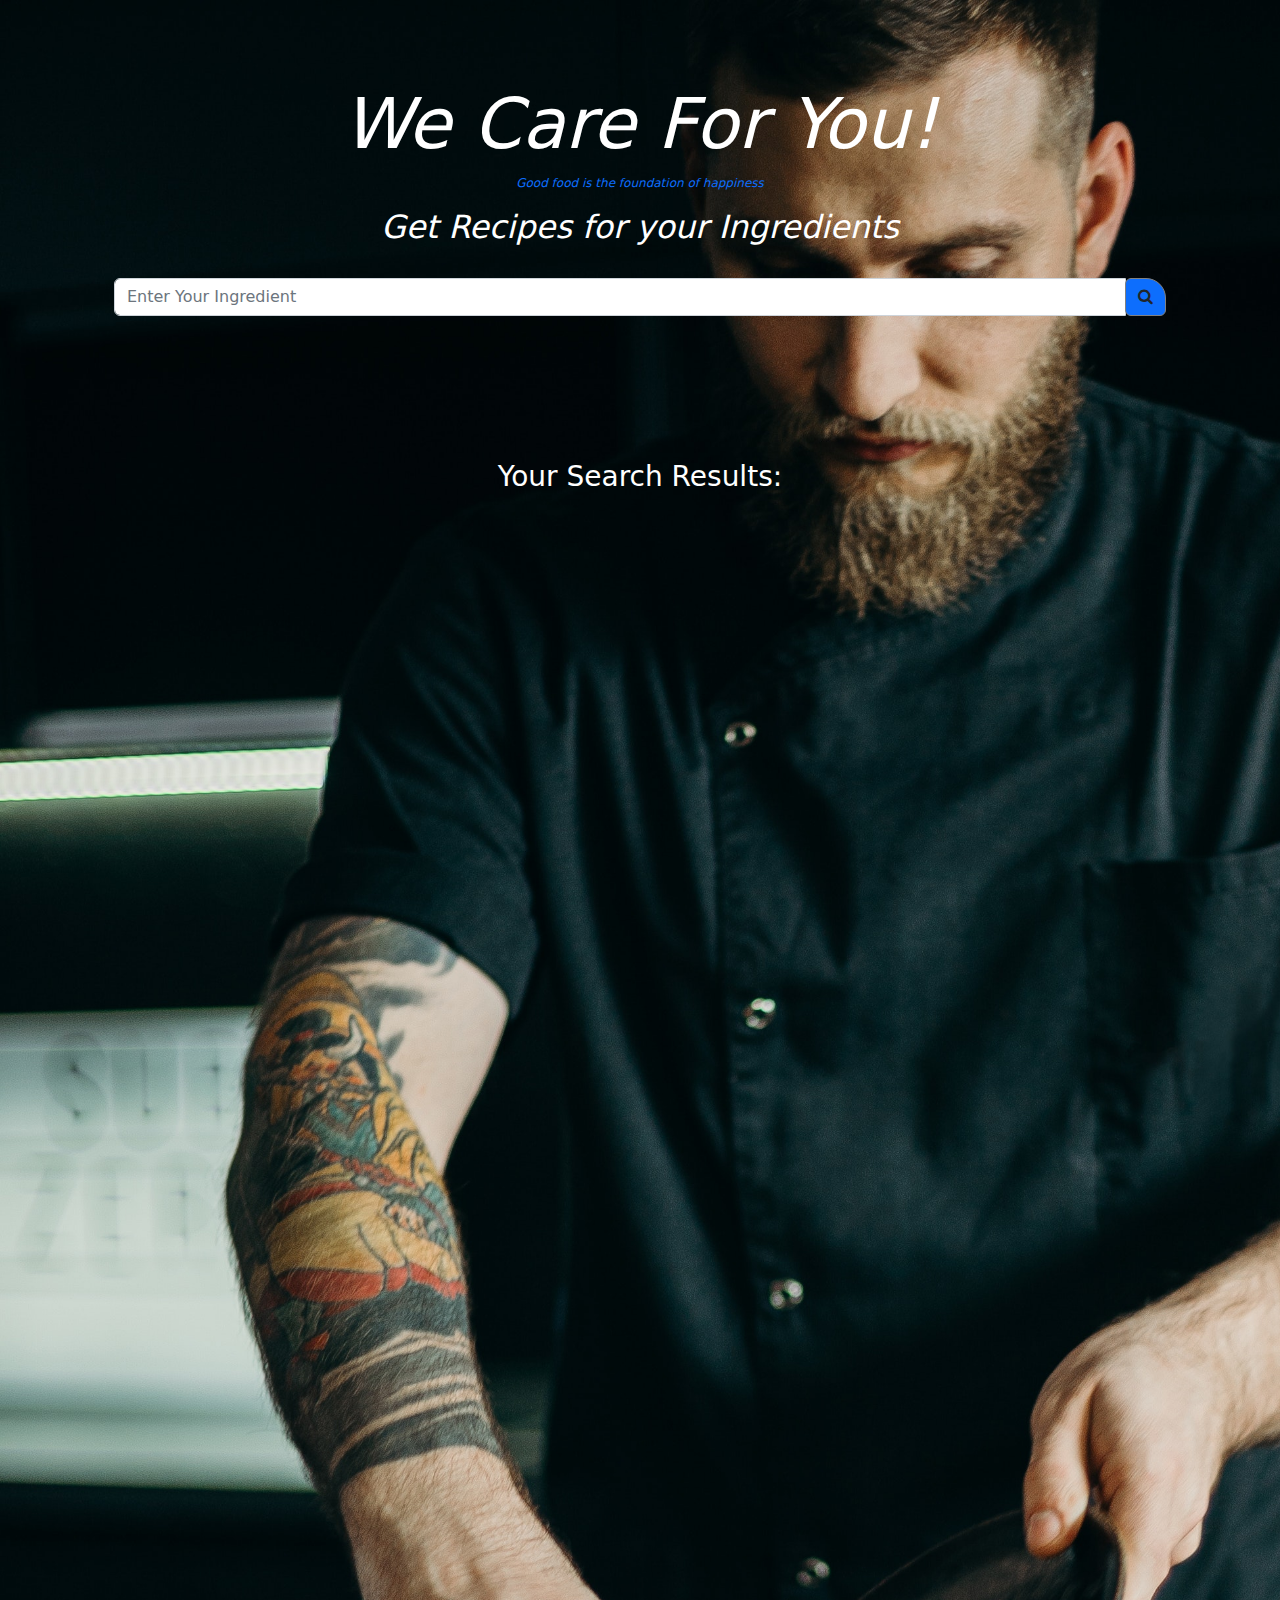
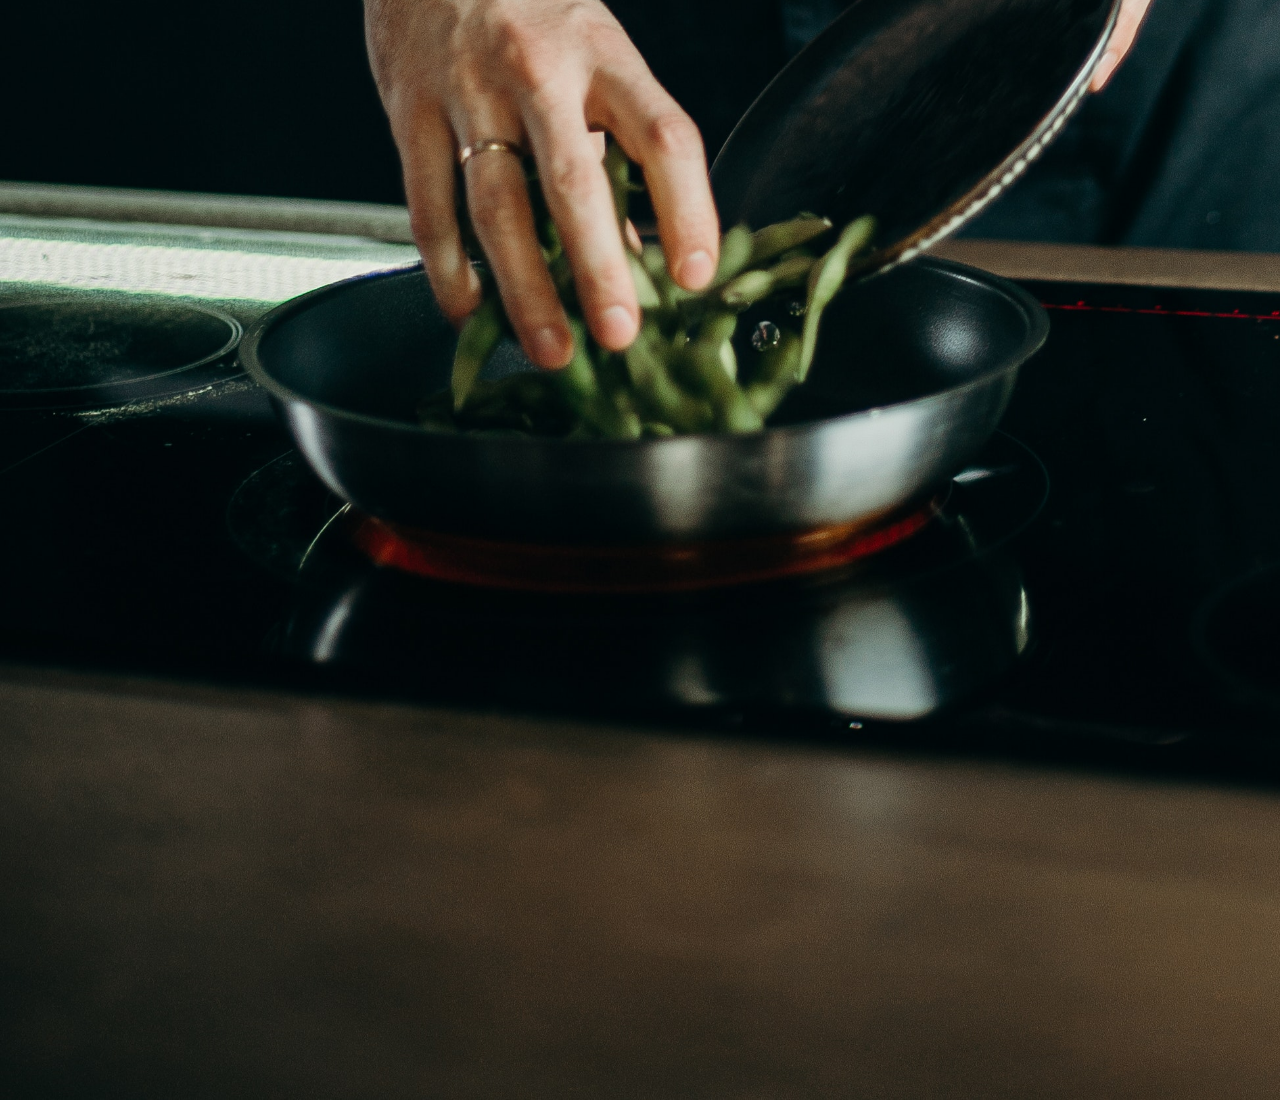
==== public/index.html @ 8949f998 "add event to the buttons" ====
<!DOCTYPE html>
<html lang="en">
<head>
    <meta charset="UTF-8">
    <meta http-equiv="X-UA-Compatible" content="IE=edge">
    <meta name="viewport" content="width=device-width, initial-scale=1.0">
    <title>Food Recipe </title>
    <link rel="stylesheet" href="https://cdnjs.cloudflare.com/ajax/libs/font-awesome/4.7.0/css/font-awesome.min.css">
   <link rel="stylesheet" href="/css/style.css"> 
   <!--links to bootstrap-->
   <link rel="stylesheet" href="/bootstrap/css/bootstrap.css">
   <link rel="stylesheet" href="/bootstrap/css/bootstrap.min.css">
   <link rel="stylesheet" href="/bootstrap/css/bootstrap-grid.css">
   <link rel="stylesheet" href="/bootstrap/css/bootstrap-grid.min.css">

</head>
<body>
<div class="container">
    <div class="wrapper">

        <div id="box-container">
            <h1 id="heading"> We Care For You! </h1>
            <p>Good food is the foundation of happiness  </p>
            <h2> Get Recipes for your Ingredients </h2>
     </div>
     
     <div id="container">
         <br>
         <form>
             <div class="input-group col-xs-4">
             <input type="text" id="search-input" class="form-control input-lg" placeholder="Enter Your Ingredient">
             <div class="input-group-btn">
            <button type="submit" class= "btn btn-default" id="btn-search"> <i class=" fa fa-search glyphicon glyphicon-search"> </i> </button>
             </div>
         </form>
     </div>

     
 
     <!--div for meals -->
     
      <div class="meal-result" id="meals-container">
        <br>
       
      <h3> Your Search Results: </h3>
        <div id="results">
            <!--meals-->
         

         
        </div>
     </div>
        
    
    </div>
   
</div>
    

  <script type="text/javascript" src="/js/index.js"> </script>   
</body>
</html>
---- css/style.css ----
body{
    background-image: url("/assets/image3.jpg");
    background-size: cover;
    height: 300vh;
    background-repeat: no-repeat;
 
}

#button{
    margin-left: 20px;
}
#box-container{
    text-align: center;
    margin-top: 50px;
}
#results{
 
 margin-top: 80px;
}
#btn-search{
    border: 1px solid gray;
    border-top-right-radius: 20px;
    background-color: #0d6efd;
}
#image{
    height: 400px;
    width: 300px;
}
#meals-container{
   margin-top: 100px;

}
#heading{
    font-style: italic;
    color: white;
    font-size: 70px;
}
#meals-container h3{
    color: white;
}
#box-container h2{
    color: white;
}
#box-container{
    font-style: oblique;
    font-size: 12px;
    color: #0d6efd;
}
 /*
#meals-container {
    flex: 33.33%;
    padding: 5px;
}*/
.wrapper{
    text-align: center;
    padding: 2rem;
    background: scroll;
    max-width: 1200px;
}
.meal-item{
    display: flex;
    flex-direction:column;
   }
.meal-name{
    padding: 1.5rem 0.5rem;
}
.meal-result{
    margin-top: 50px;
    width: 100%;
    display: grid;
    grid-gap: 20px;
   
}
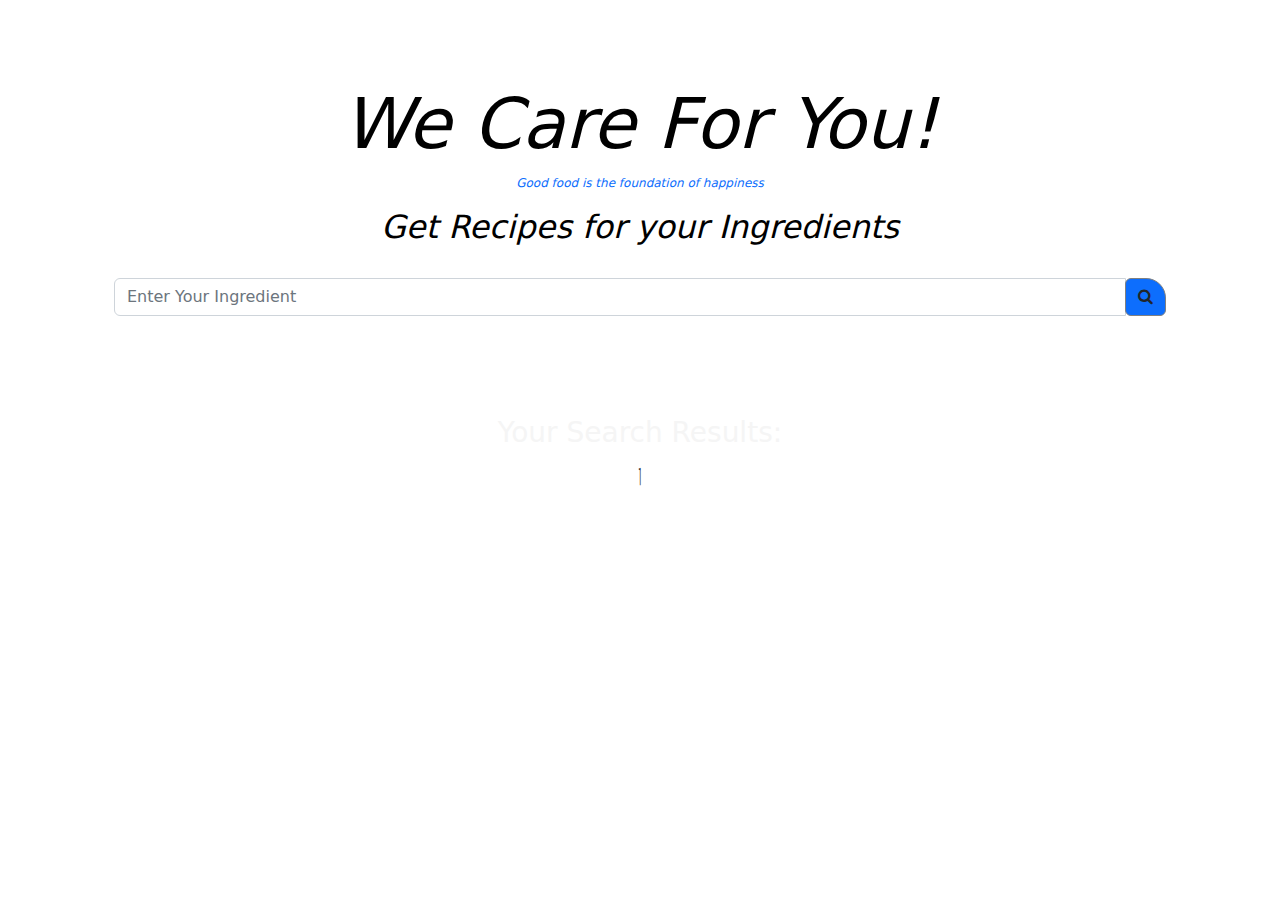
==== commit 0561110d: "dispalys elements" ====
--- a/public/index.html
+++ b/public/index.html
@@ -39,17 +39,22 @@
  
      <!--div for meals -->
      
-      <div class="meal-result" id="meals-container">
-        <br>
-       
-      <h3> Your Search Results: </h3>
-        <div id="results">
+        <div class="meal-result" id="meals-container">
+         <h3> Your Search Results: </h3>
+        
             <!--meals-->
          
 
          
         </div>
-     </div>
+        <!--meal content-->
+        <div class="details">
+            <button type="button" class="btn recipe-btn" id="recipe-btn">  <i class = "fas fa-times"></i>
+             </button>
+             <div class="content">
+
+             </div>
+        </div>
         
     
     </div>
--- a/css/style.css
+++ b/css/style.css
@@ -1,11 +1,3 @@
-body{
-    background-image: url("/assets/image3.jpg");
-    background-size: cover;
-    height: 300vh;
-    background-repeat: no-repeat;
- 
-}
-
 #button{
     margin-left: 20px;
 }
@@ -13,10 +5,7 @@
     text-align: center;
     margin-top: 50px;
 }
-#results{
- 
- margin-top: 80px;
-}
+
 #btn-search{
     border: 1px solid gray;
     border-top-right-radius: 20px;
@@ -28,18 +17,24 @@
 }
 #meals-container{
    margin-top: 100px;
+   width: 100%;
+   display: grid;
+   grid-gap: 30px;
+   grid-template: auto / repeat(auto-fit, minmax(300px, 1fr));
+   
+  
 
 }
 #heading{
     font-style: italic;
-    color: white;
+    color: black;
     font-size: 70px;
 }
 #meals-container h3{
-    color: white;
+    color: whitesmoke;
 }
 #box-container h2{
-    color: white;
+    color: black;
 }
 #box-container{
     font-style: oblique;
@@ -57,20 +52,18 @@
     background: scroll;
     max-width: 1200px;
 }
-.meal-item{
-    display: flex;
-    flex-direction:column;
-   }
+
 .meal-name{
     padding: 1.5rem 0.5rem;
 }
-.meal-result{
-    margin-top: 50px;
-    width: 100%;
-    display: grid;
-    grid-gap: 20px;
-   
+.meal-item{
+  width: 100%;
+  border-radius: 8px;
+  background-color: rgb(37, 37, 37);
+  padding: 15px;
+  overflow: hidden
 }
-
-
-
+.not-found{
+    color: #0d6efd;
+    font-size: 30px;
+}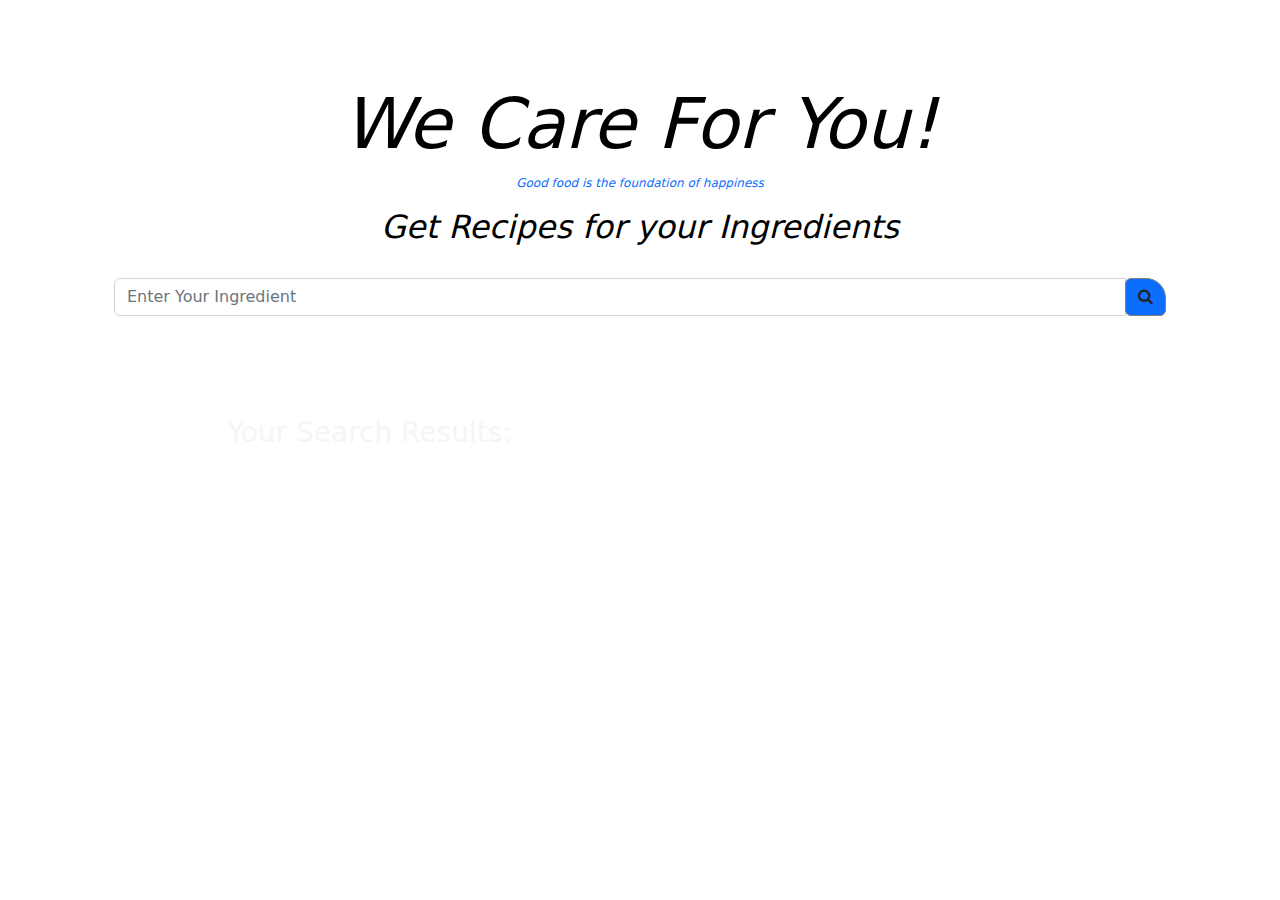
==== commit e516f8e6: "manipulates data to the page" ====
--- a/public/index.html
+++ b/public/index.html
@@ -5,7 +5,7 @@
     <meta http-equiv="X-UA-Compatible" content="IE=edge">
     <meta name="viewport" content="width=device-width, initial-scale=1.0">
     <title>Food Recipe </title>
-    <link rel="stylesheet" href="https://cdnjs.cloudflare.com/ajax/libs/font-awesome/4.7.0/css/font-awesome.min.css">
+    <link rel="stylesheet" href="https://cdnjs.cloudflare.com/ajax/libs/font-awesome/4.7.0/css/font-awesome.min.css" >
    <link rel="stylesheet" href="/css/style.css"> 
    <!--links to bootstrap-->
    <link rel="stylesheet" href="/bootstrap/css/bootstrap.css">
@@ -41,17 +41,17 @@
      
         <div class="meal-result" id="meals-container">
          <h3> Your Search Results: </h3>
+         <div id="results">
         
             <!--meals-->
          
 
-         
+         </div>
         </div>
         <!--meal content-->
         <div class="details">
-            <button type="button" class="btn recipe-btn" id="recipe-btn">  <i class = "fas fa-times"></i>
-             </button>
-             <div class="content">
+            <button type="button" class="btn recipe-up-btn" id="recipe-btn"> X </button>
+             <div class="content" id="content">
 
              </div>
         </div>
--- a/css/style.css
+++ b/css/style.css
@@ -12,7 +12,7 @@
     background-color: #0d6efd;
 }
 #image{
-    height: 400px;
+    height: 300px;
     width: 300px;
 }
 #meals-container{
@@ -66,4 +66,122 @@
 .not-found{
     color: #0d6efd;
     font-size: 30px;
+}
+.recipe-btn{
+    text-decoration: none;
+    color: black;
+    background:#0d6efd;
+    font-weight: 500;
+    font-size: 1.1rem;
+    padding: 0.75rem 0;
+    display: block;
+    width: 175px;
+    margin: 1rem auto;
+    border-radius: 2rem;
+    -webkit-border-radius: 2rem;
+    -moz-border-radius: 2rem;
+    -ms-border-radius: 2rem;
+    -o-border-radius: 2rem;
+}
+.details{
+    position: fixed;
+    top: 50%;
+    left: 50%;
+    transform: translate(-50%, -50%);
+    -webkit-transform: translate(-50%, -50%);
+    -moz-transform: translate(-50%, -50%);
+    -ms-transform: translate(-50%, -50%);
+    -o-transform: translate(-50%, -50%);
+    color: black;
+    background:#0d6efd;
+    border-radius: 1rem;
+    width: 90%;
+    height: 90%;
+    overflow-y: scroll;
+    display: none;
+    padding: 2rem 0;
+}
+.showRecipe{
+    display: block;
+}
+
+.content{
+    margin: 2rem;
+}
+.recipe-up-btn{
+    position: absolute;
+    right: 2rem;
+    top: 2rem;
+    font-size: 1.8rem;
+    background: black;
+    border: none;
+    width: 35px;
+    height: 35px;
+    border-radius: 50%;
+    -webkit-border-radius: 50%;
+    -moz-border-radius: 50%;
+    -ms-border-radius: 50%;
+    -o-border-radius: 50%;
+    display: flex;
+    align-items: center;
+    justify-content: center;
+    opacity: 0.9;
+}
+.recipe-title{
+    letter-spacing: 1px;
+    padding-bottom: 1rem;
+}
+.recipe-category{
+    background: #fff;
+    font-weight: 600;
+    color: var(--tenne-tawny);
+    display: inline-block;
+    padding: 0.2rem 0.5rem;
+    border-radius: 0.3rem;
+    -webkit-border-radius: 0.3rem;
+    -moz-border-radius: 0.3rem;
+    -ms-border-radius: 0.3rem;
+    -o-border-radius: 0.3rem;
+}
+.recipe-category{
+    background: #fff;
+    font-weight: 600;
+    color: var(--tenne-tawny);
+    display: inline-block;
+    padding: 0.2rem 0.5rem;
+    border-radius: 0.3rem;
+    -webkit-border-radius: 0.3rem;
+    -moz-border-radius: 0.3rem;
+    -ms-border-radius: 0.3rem;
+    -o-border-radius: 0.3rem;
+}
+.recipe-instruct{
+    padding: 1rem 0;
+}
+.recipe-meal-img img{
+    width: 100px;
+    height: 100px;
+    border-radius: 50%;
+    -webkit-border-radius: 50%;
+    -moz-border-radius: 50%;
+    -ms-border-radius: 50%;
+    -o-border-radius: 50%;
+    margin: 0 auto;
+    display: block;
+}
+.recipe-link{
+    margin: 1.4rem 0;
+}
+.recipe-link a{
+    color: #fff;
+    font-size: 1.2rem;
+    font-weight: 700;
+    transition: all 0.4s linear;
+    -webkit-transition: all 0.4s linear;
+    -moz-transition: all 0.4s linear;
+    -ms-transition: all 0.4s linear;
+    -o-transition: all 0.4s linear;
+}
+.recipe-link a:hover{
+    opacity: 0.8;
 }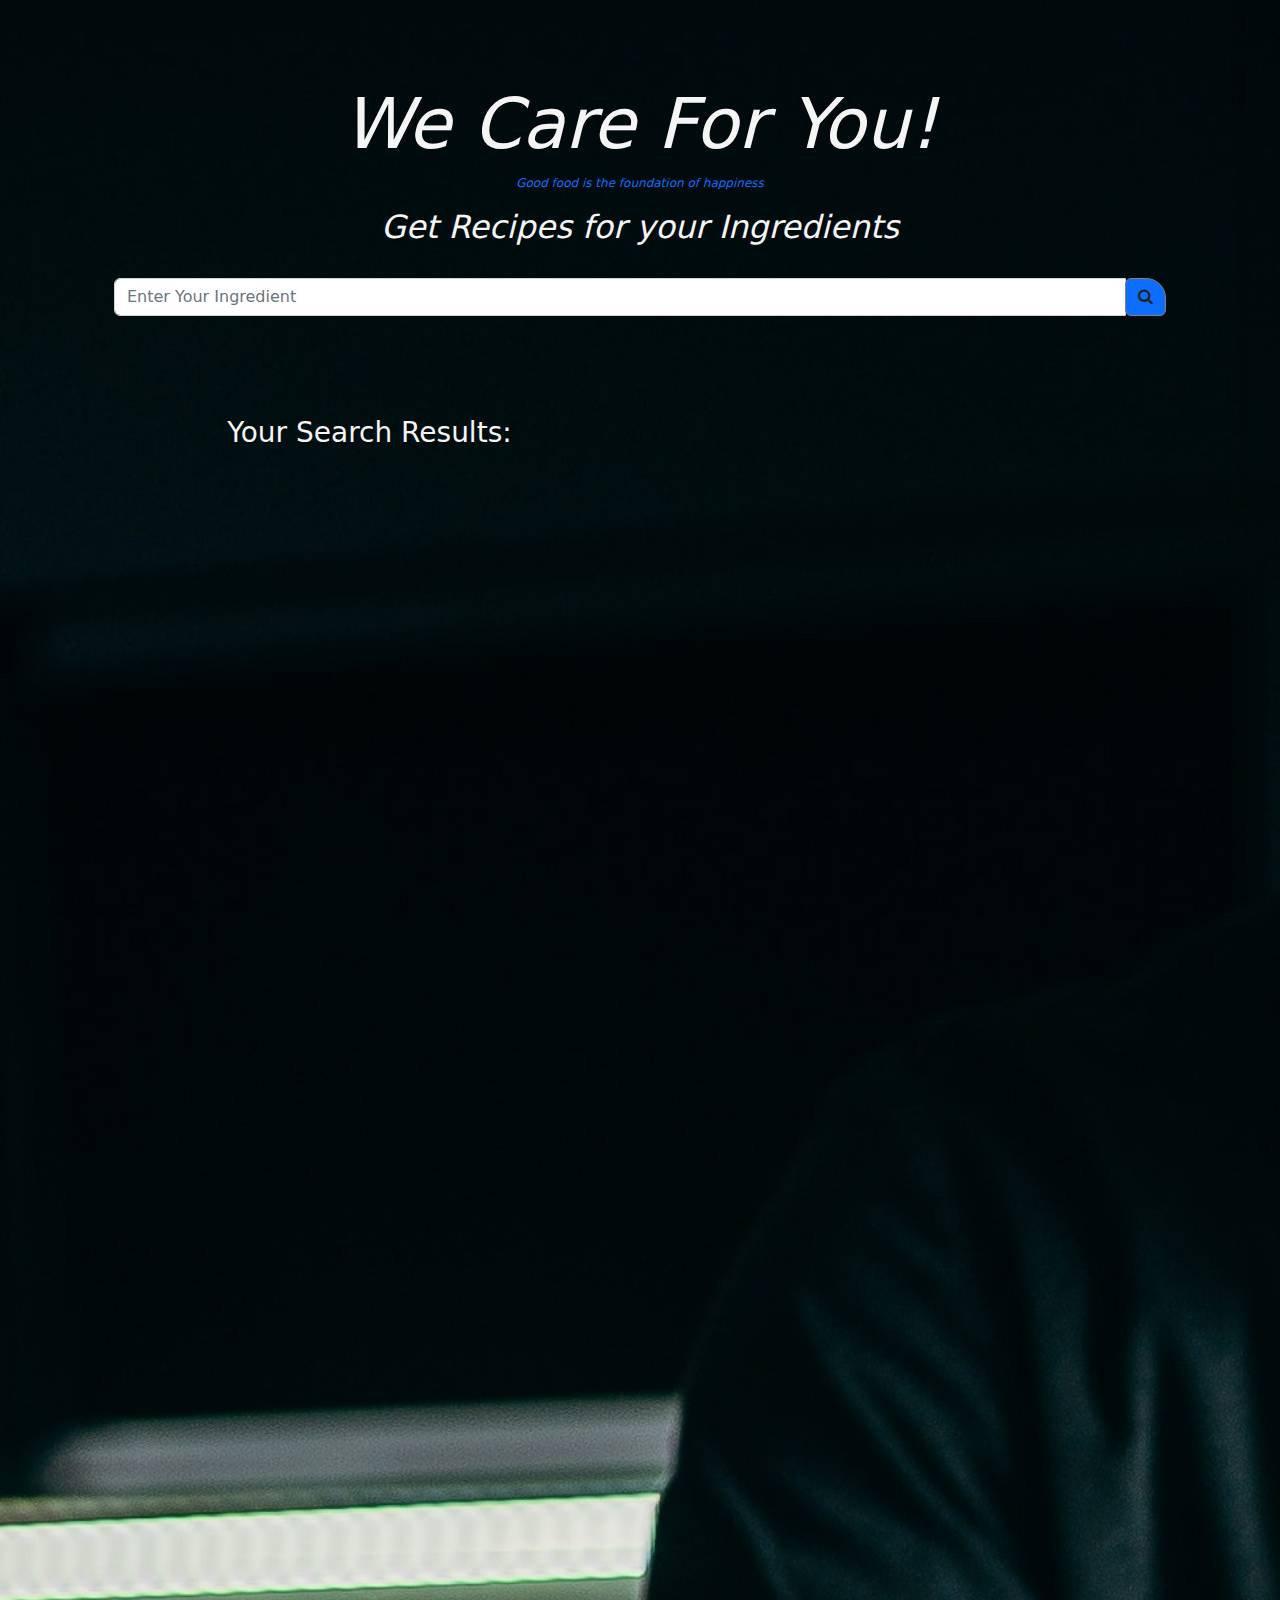
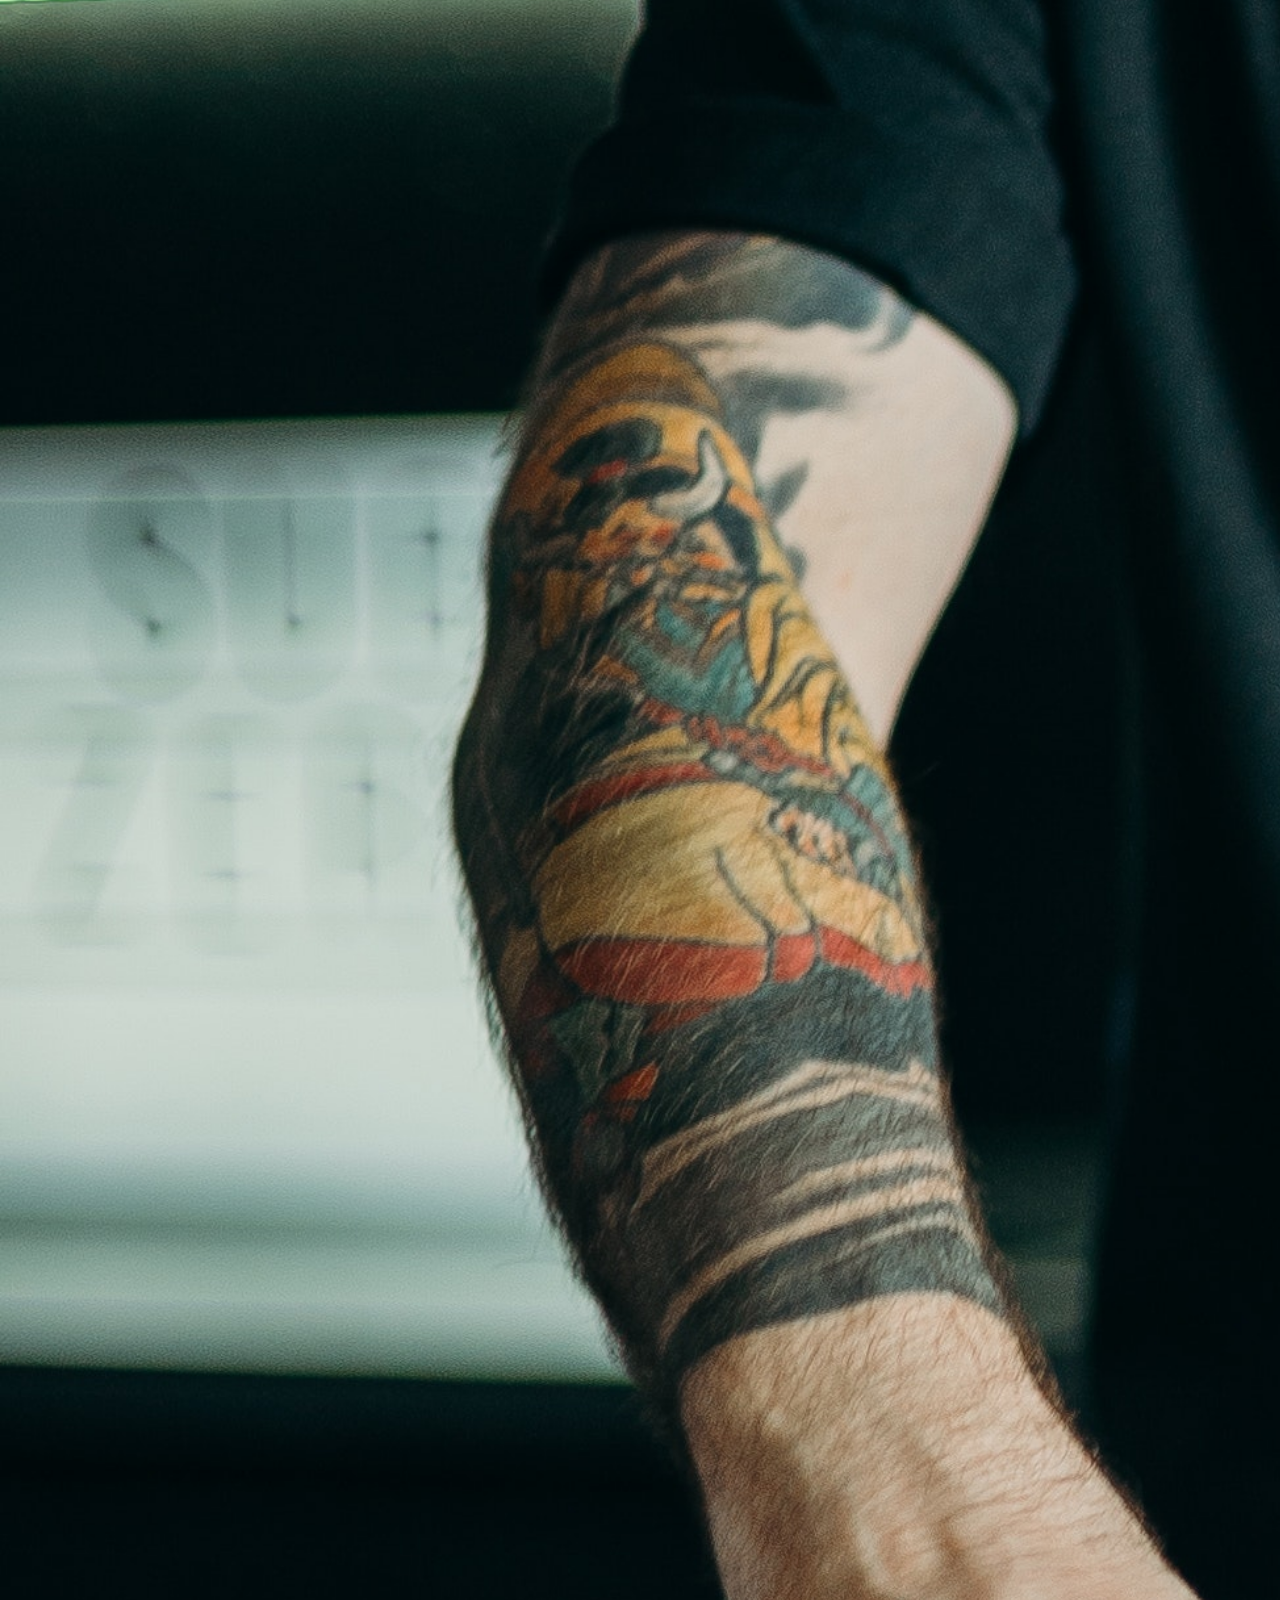
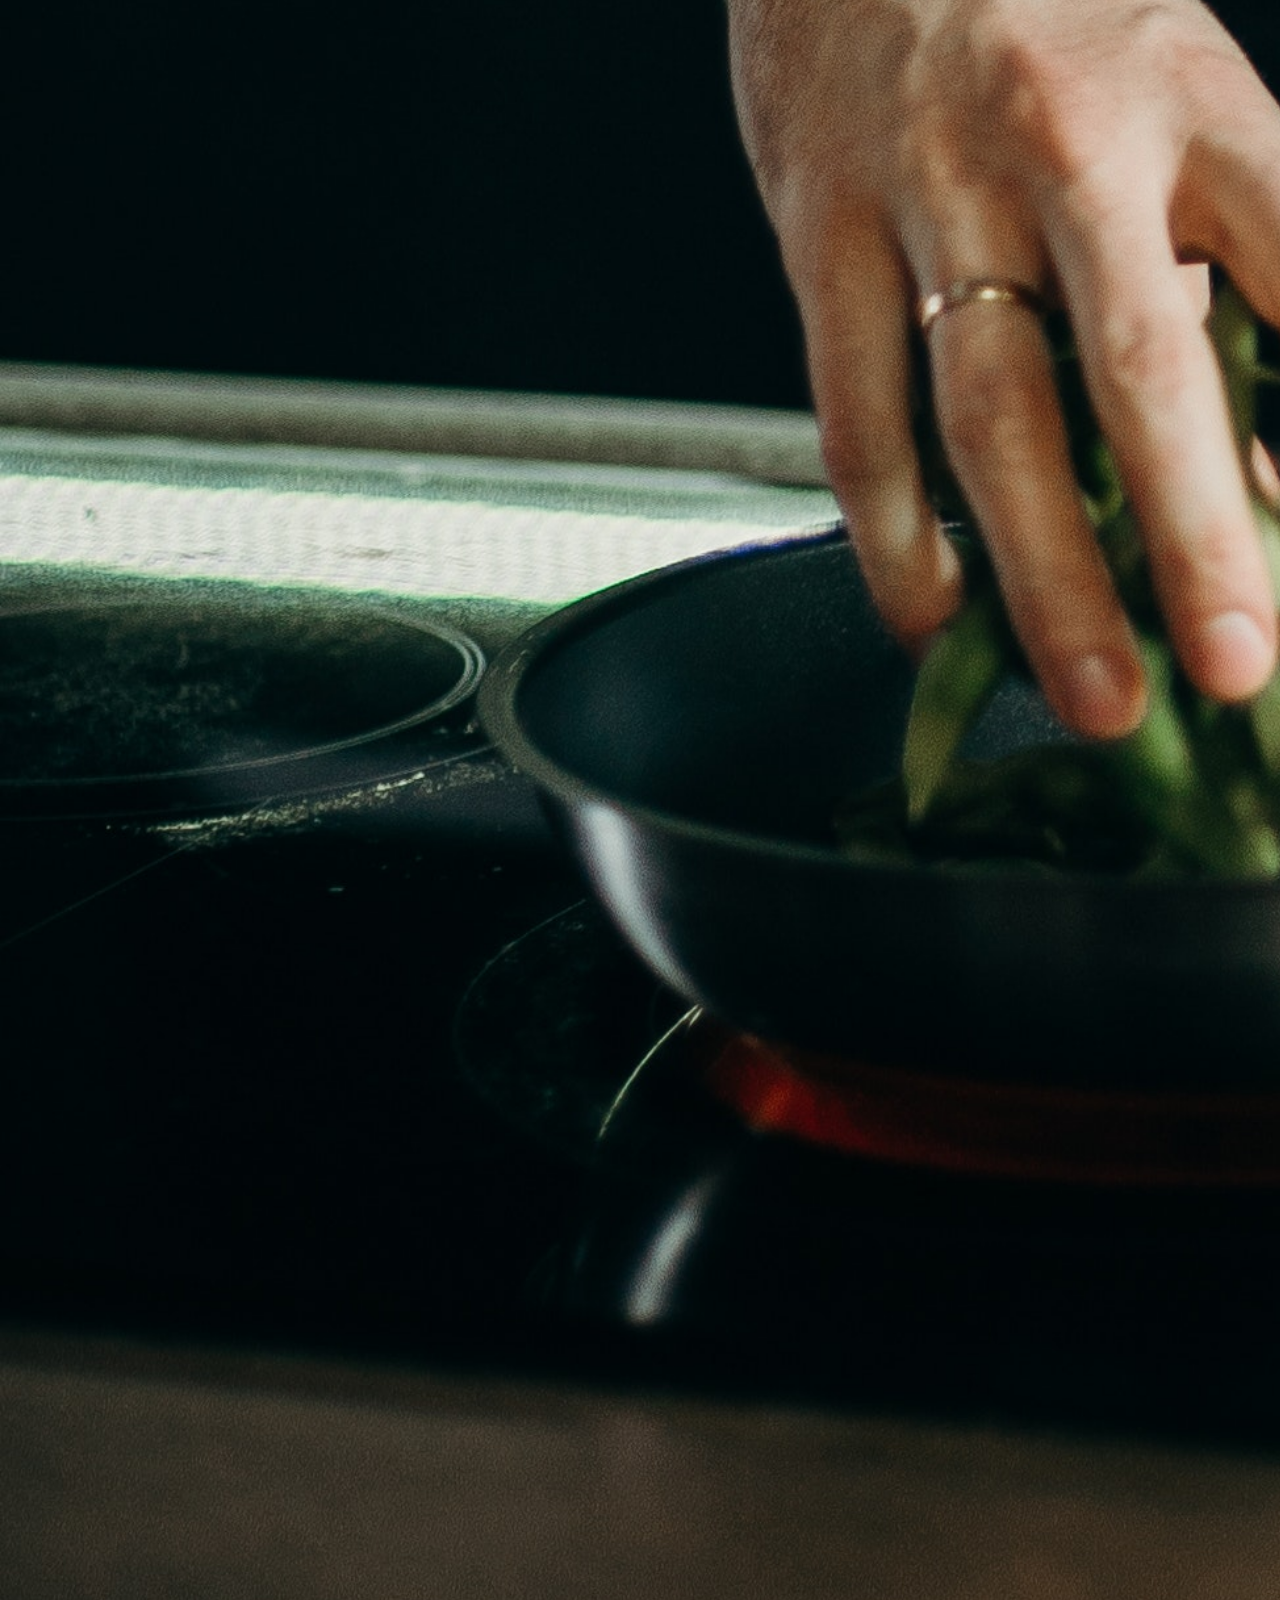
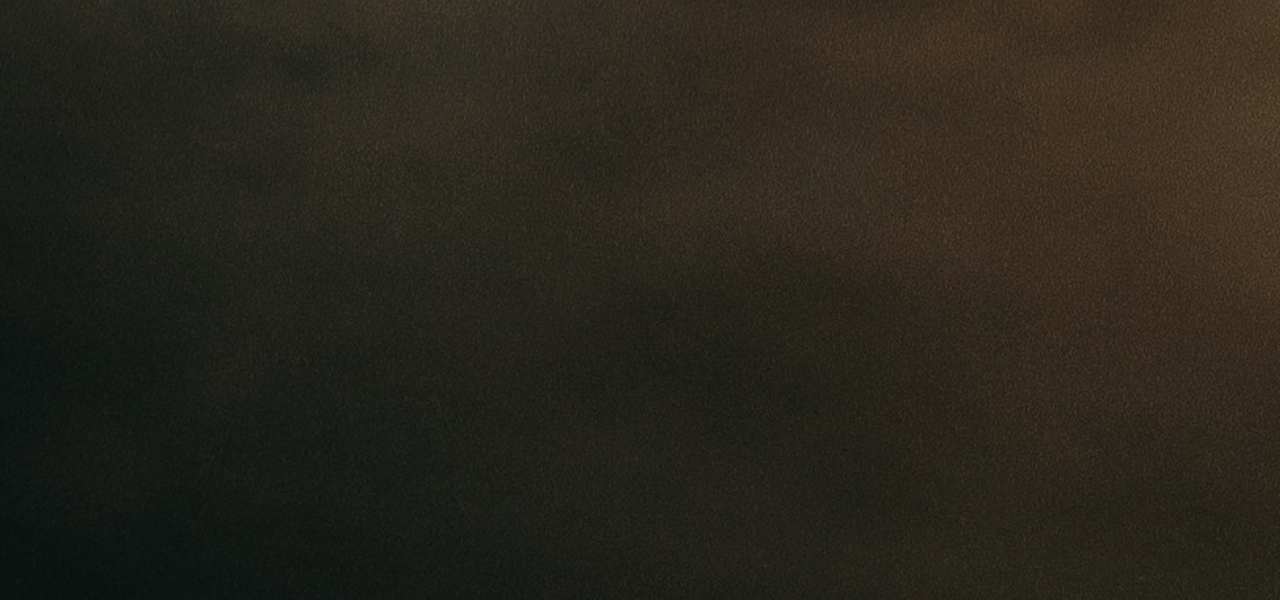
==== commit e5d724da: "add recipe button" ====
--- a/public/index.html
+++ b/public/index.html
@@ -14,52 +14,64 @@
    <link rel="stylesheet" href="/bootstrap/css/bootstrap-grid.min.css">
 
 </head>
-<body>
-<div class="container">
-    <div class="wrapper">
+    <body>
+    <div class="container">
+        <div class="wrapper">
 
-        <div id="box-container">
-            <h1 id="heading"> We Care For You! </h1>
-            <p>Good food is the foundation of happiness  </p>
-            <h2> Get Recipes for your Ingredients </h2>
-     </div>
+            <div id="box-container">
+                <h1 id="heading"> We Care For You! </h1>
+                <p>Good food is the foundation of happiness  </p>
+                <h2> Get Recipes for your Ingredients </h2>
+        </div>
      
-     <div id="container">
-         <br>
-         <form>
-             <div class="input-group col-xs-4">
-             <input type="text" id="search-input" class="form-control input-lg" placeholder="Enter Your Ingredient">
-             <div class="input-group-btn">
-            <button type="submit" class= "btn btn-default" id="btn-search"> <i class=" fa fa-search glyphicon glyphicon-search"> </i> </button>
-             </div>
-         </form>
-     </div>
+        <div id="container">
+            <br>
+            <form>
+                <div class="input-group col-xs-4">
+                <input type="text" id="search-input" class="form-control input-lg" placeholder="Enter Your Ingredient">
+                <div class="input-group-btn">
+                <button type="submit" class= "btn btn-default" id="btn-search"> <i class=" fa fa-search glyphicon glyphicon-search"> </i> </button>
+                </div>
+            </form>
+        </div>
 
      
  
      <!--div for meals -->
-     
+        
         <div class="meal-result" id="meals-container">
-         <h3> Your Search Results: </h3>
-         <div id="results">
-        
-            <!--meals-->
+              
+            
+            <h3> Your Search Results: </h3>
+                <div id="results">
+            
+                  <!--meals-->
          
 
-         </div>
-        </div>
-        <!--meal content-->
-        <div class="details">
-            <button type="button" class="btn recipe-up-btn" id="recipe-btn"> X </button>
-             <div class="content" id="content">
+                 
+                </div>
+             
+            </div>
+               <!--meal content-->
+                <div class="details">
+                           <button type="button" class="btn recipe-up-btn" id="recipe-btn"> X </button>
+                 <div class="content" id="content">
 
-             </div>
+             
+                 
+                
+                
+                
+                </div>
+        
+            
         </div>
         
     
     </div>
    
 </div>
+
     
 
   <script type="text/javascript" src="/js/index.js"> </script>   
--- a/css/style.css
+++ b/css/style.css
@@ -1,3 +1,9 @@
+body{
+    background-image: url("/assets/image3.jpg");
+    background-size: cover;
+    height: 600vh;
+    background-repeat: no-repeat;
+}
 #button{
     margin-left: 20px;
 }
@@ -27,14 +33,14 @@
 }
 #heading{
     font-style: italic;
-    color: black;
+    color: whitesmoke;
     font-size: 70px;
 }
 #meals-container h3{
     color: whitesmoke;
 }
 #box-container h2{
-    color: black;
+    color: whitesmoke;
 }
 #box-container{
     font-style: oblique;
@@ -184,4 +190,11 @@
 }
 .recipe-link a:hover{
     opacity: 0.8;
-}+}
+#like-button{
+    font-size: 30px;
+    margin-left: 20px;
+    background-color: bisque;
+}
+
+    
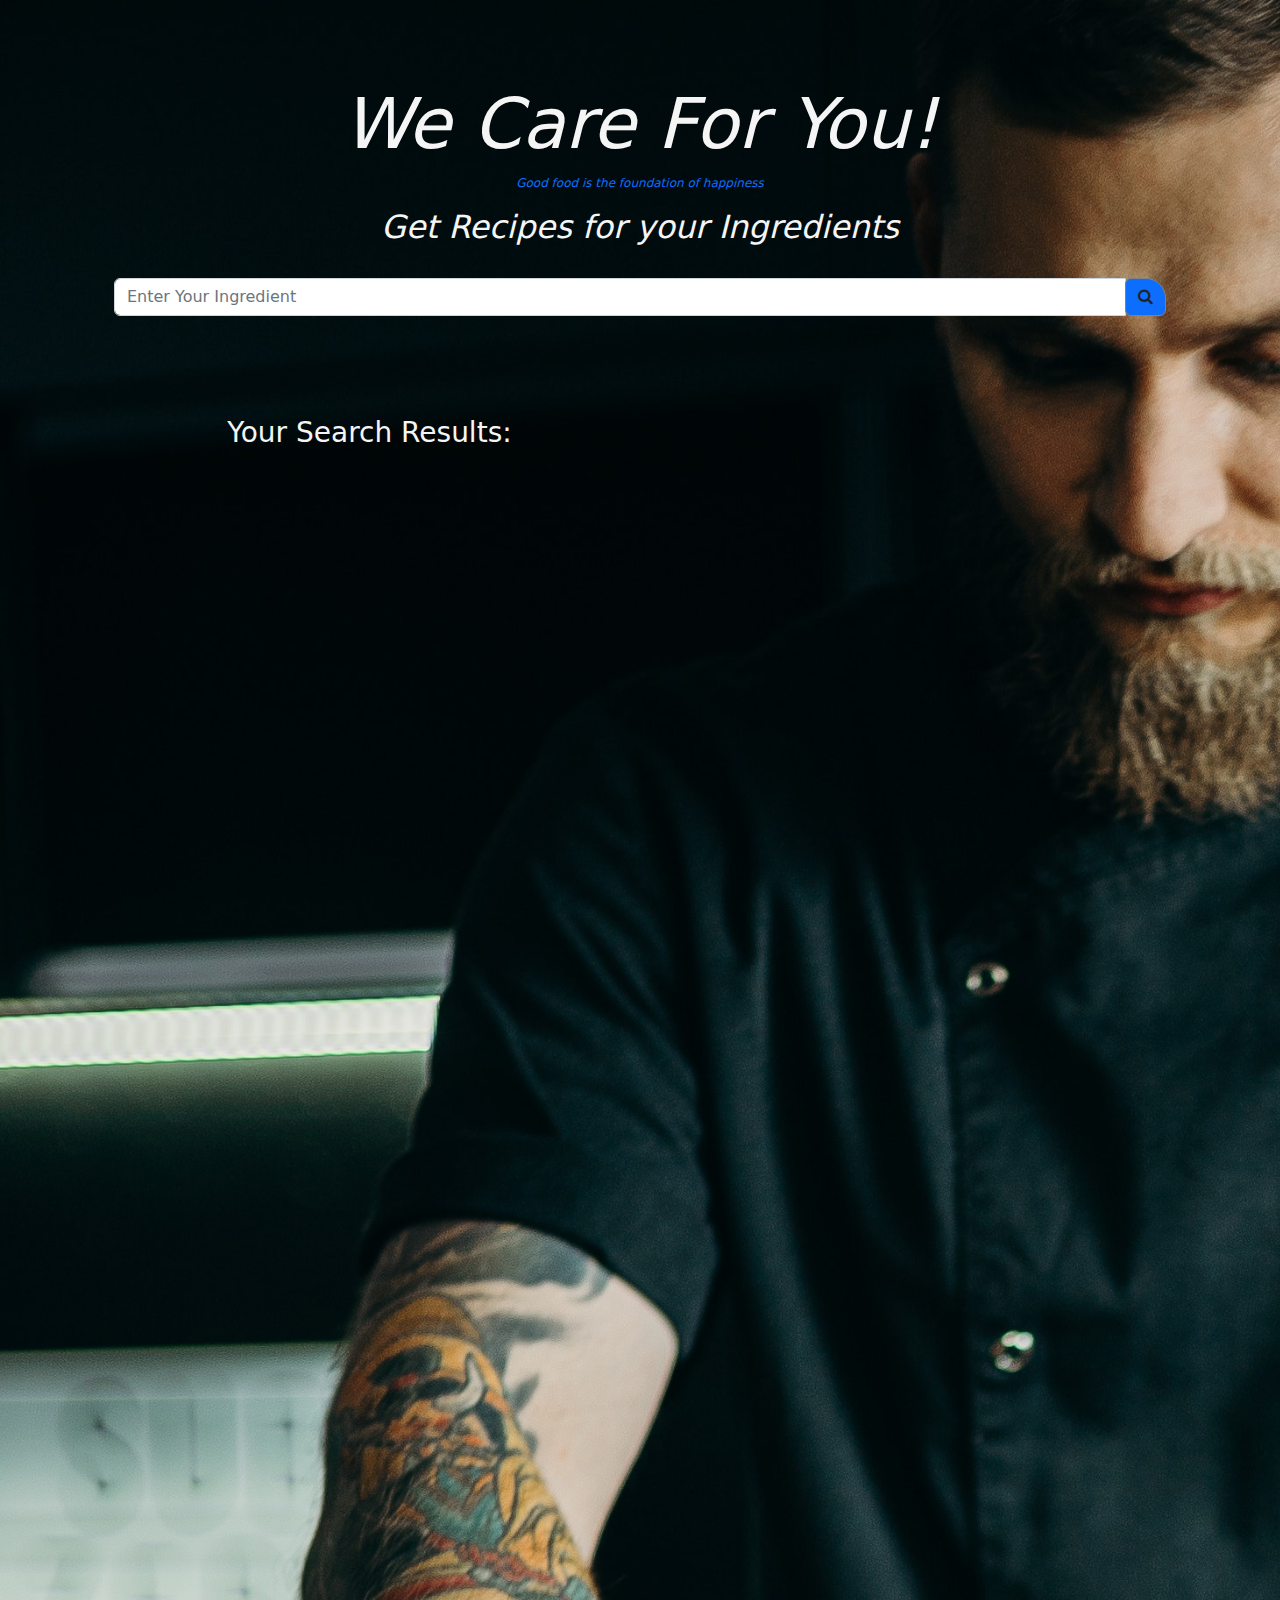
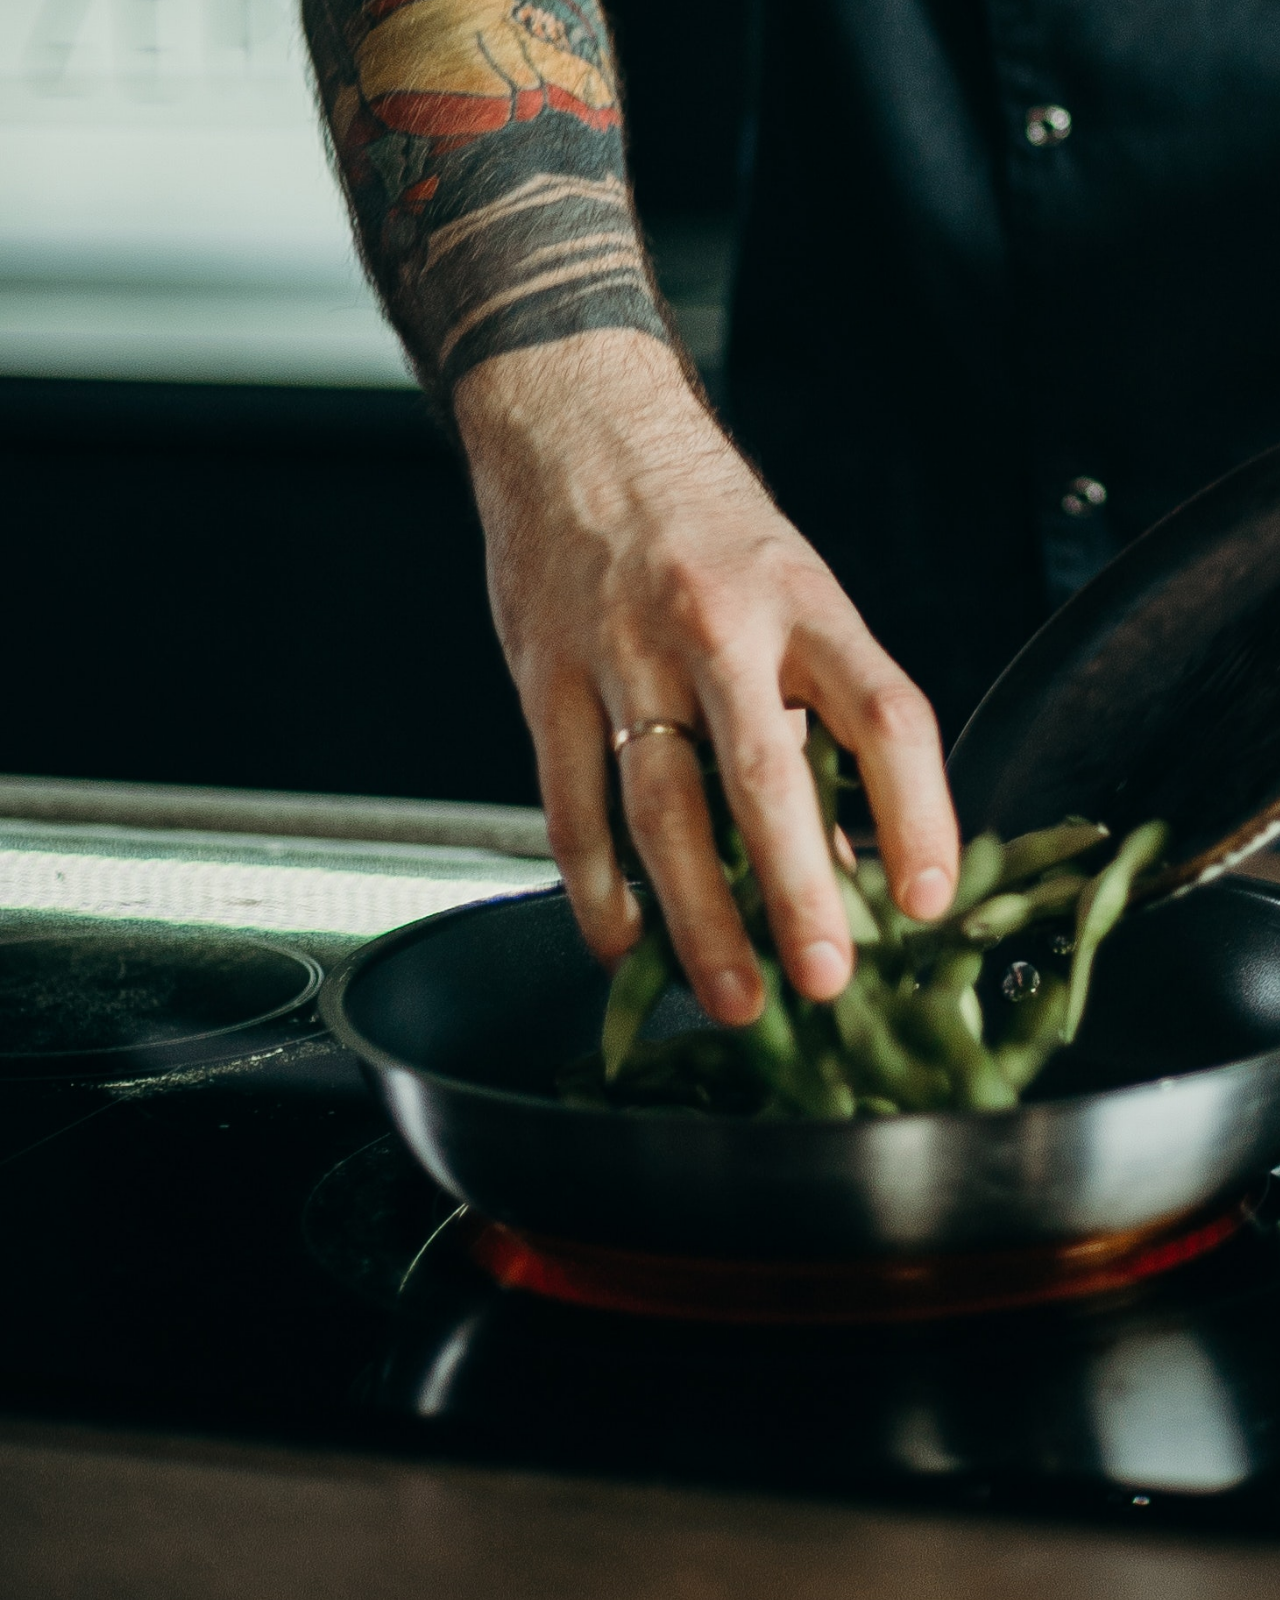
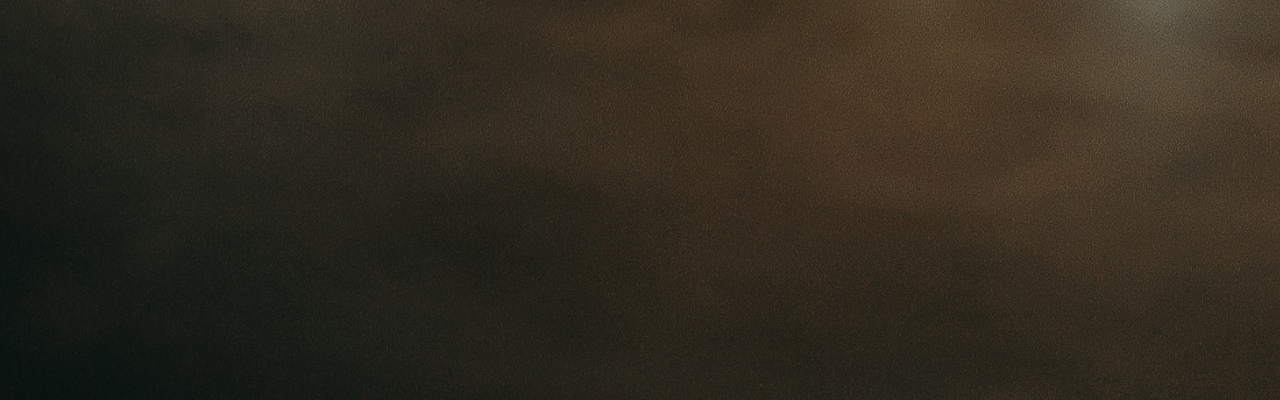
==== commit 1dfd0c25: "updates the like count" ====
--- a/public/index.html
+++ b/public/index.html
@@ -54,15 +54,19 @@
             </div>
                <!--meal content-->
                 <div class="details">
-                           <button type="button" class="btn recipe-up-btn" id="recipe-btn"> X </button>
+                           <button type="button" class="btn recipe-up-btn" id="recipe-up-btn"> X </button>
+                           
+                            <span id="like-count">0 likes </span>
+                            <button id="like-button"> ♡ </button>
+                        
                  <div class="content" id="content">
 
              
                  
                 
                 
+                 </div>
                 
-                </div>
         
             
         </div>
--- a/css/style.css
+++ b/css/style.css
@@ -1,7 +1,7 @@
 body{
     background-image: url("/assets/image3.jpg");
     background-size: cover;
-    height: 600vh;
+    height: 400vh;
     background-repeat: no-repeat;
 }
 #button{
@@ -75,7 +75,7 @@
 }
 .recipe-btn{
     text-decoration: none;
-    color: black;
+    color: whitesmoke;
     background:#0d6efd;
     font-weight: 500;
     font-size: 1.1rem;
@@ -89,6 +89,11 @@
     -ms-border-radius: 2rem;
     -o-border-radius: 2rem;
 }
+.recipe-btn:hover{
+    background-color: darkgray;
+
+}
+
 .details{
     position: fixed;
     top: 50%;
@@ -119,9 +124,27 @@
     right: 2rem;
     top: 2rem;
     font-size: 1.8rem;
-    background: black;
+    background: white;
     border: none;
-    width: 35px;
+    width: 40px;
+    height: 35px;
+    border-radius: 50%;
+    -webkit-border-radius: 50%;
+    -moz-border-radius: 50%;
+    -ms-border-radius: 50%;
+    -o-border-radius: 50%;
+    display: flex;
+    align-items: center;
+    justify-content: center;
+    opacity: 0.9;
+}
+#like-section{
+    position: absolute;
+    left: 2rem;
+    bottom: 2rem;
+    font-size: 1.8rem;
+    border: none;
+    width: 40px;
     height: 35px;
     border-radius: 50%;
     -webkit-border-radius: 50%;
@@ -194,7 +217,7 @@
 #like-button{
     font-size: 30px;
     margin-left: 20px;
-    background-color: bisque;
+    background-color: oldlace;
 }
 
     
